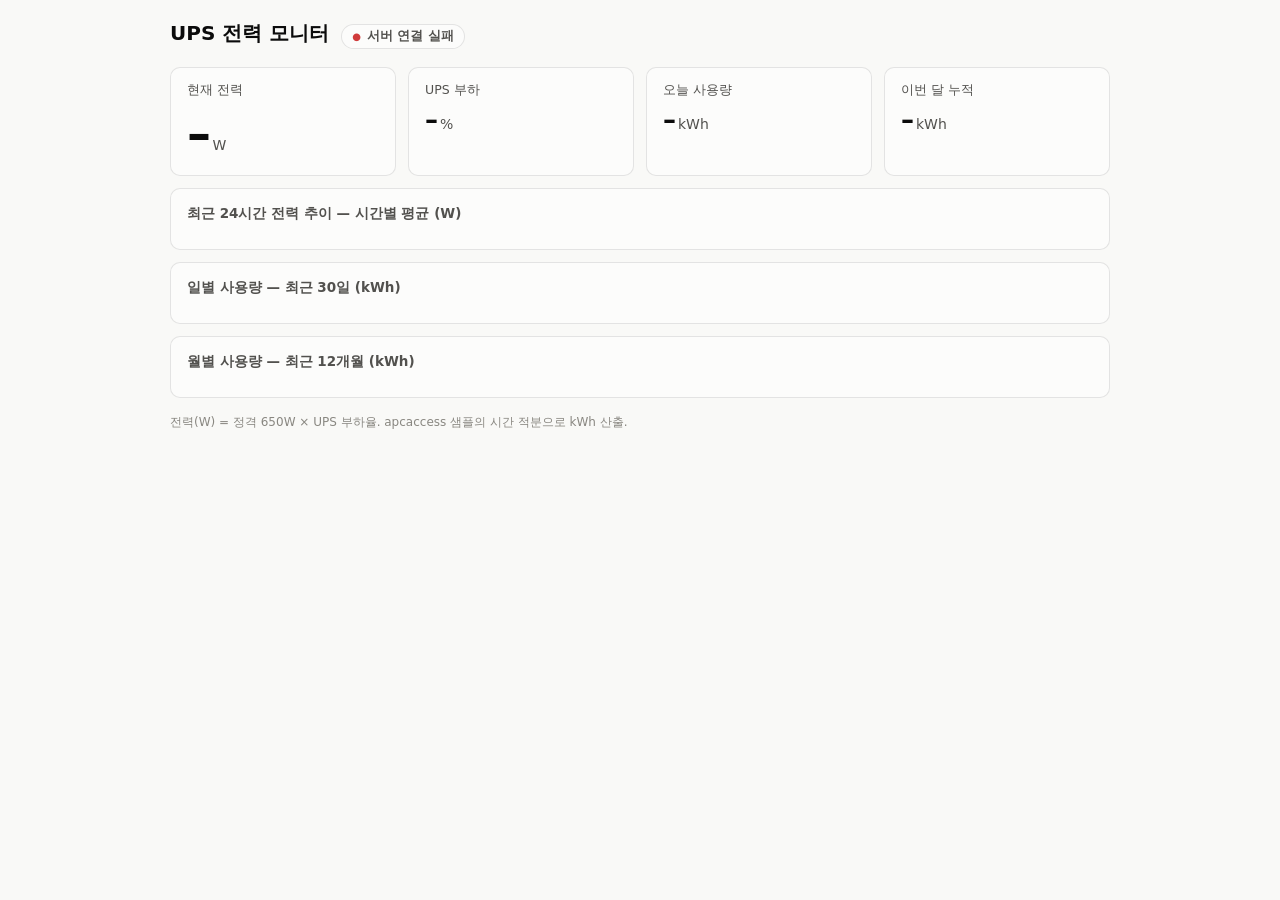
==== static/index.html @ 314793c1 "Add UPS power monitor: apcaccess-based collector, dashboard, LCD display Collects LOADPCT/NOMPOWER f" ====
<!DOCTYPE html>
<html lang="ko">
<head>
<meta charset="utf-8">
<meta name="viewport" content="width=device-width, initial-scale=1">
<title>UPS 전력 모니터</title>
<style>
  :root {
    color-scheme: light;
    --page:      #f9f9f7;
    --surface:   #fcfcfb;
    --ink:       #0b0b0b;
    --ink-2:     #52514e;
    --muted:     #898781;
    --grid:      #e1e0d9;
    --axis:      #c3c2b7;
    --border:    rgba(11,11,11,0.10);
    --series:    #2a78d6;
    --st-good:   #0ca30c;
    --st-serious:#ec835a;
    --st-crit:   #d03b3b;
  }
  @media (prefers-color-scheme: dark) {
    :root:not([data-theme="light"]) {
      color-scheme: dark;
      --page:      #0d0d0d;
      --surface:   #1a1a19;
      --ink:       #ffffff;
      --ink-2:     #c3c2b7;
      --muted:     #898781;
      --grid:      #2c2c2a;
      --axis:      #383835;
      --border:    rgba(255,255,255,0.10);
      --series:    #3987e5;
    }
  }
  * { box-sizing: border-box; margin: 0; }
  body {
    background: var(--page); color: var(--ink);
    font-family: system-ui, -apple-system, "Segoe UI", sans-serif;
    padding: 20px; max-width: 980px; margin: 0 auto;
  }
  header { display: flex; align-items: baseline; gap: 12px; flex-wrap: wrap; margin-bottom: 18px; }
  header h1 { font-size: 20px; font-weight: 650; }
  #updated { color: var(--muted); font-size: 12.5px; margin-left: auto; }
  .chip {
    font-size: 12.5px; font-weight: 600; padding: 3px 10px; border-radius: 99px;
    border: 1px solid var(--border); background: var(--surface); color: var(--ink-2);
  }
  .chip::before { content: "●"; margin-right: 6px; font-size: 10px; color: var(--muted); }
  .chip.good::before   { color: var(--st-good); }
  .chip.onbatt::before { color: var(--st-serious); }
  .chip.crit::before   { color: var(--st-crit); }

  .tiles { display: grid; grid-template-columns: repeat(auto-fit, minmax(160px, 1fr)); gap: 12px; margin-bottom: 12px; }
  .tile {
    background: var(--surface); border: 1px solid var(--border);
    border-radius: 10px; padding: 14px 16px;
  }
  .tile .label { font-size: 12.5px; color: var(--ink-2); margin-bottom: 6px; }
  .tile .value { font-size: 26px; font-weight: 600; }
  .tile .value small { font-size: 14px; font-weight: 500; color: var(--ink-2); margin-left: 2px; }
  .tile.hero .value { font-size: 48px; letter-spacing: -0.5px; }

  .card {
    background: var(--surface); border: 1px solid var(--border);
    border-radius: 10px; padding: 16px; margin-bottom: 12px; position: relative;
  }
  .card h2 { font-size: 13.5px; font-weight: 600; color: var(--ink-2); margin-bottom: 10px; }
  .chart { position: relative; }
  .chart svg { display: block; width: 100%; }
  .chart .empty { color: var(--muted); font-size: 13px; padding: 24px 0; text-align: center; }

  svg text { font-family: inherit; font-size: 11px; fill: var(--muted); font-variant-numeric: tabular-nums; }
  svg .gridline { stroke: var(--grid); stroke-width: 1; }
  svg .baseline { stroke: var(--axis); stroke-width: 1; }
  svg .line { stroke: var(--series); stroke-width: 2; fill: none; stroke-linejoin: round; stroke-linecap: round; }
  svg .area { fill: var(--series); opacity: 0.1; }
  svg .bar  { fill: var(--series); }
  svg .dot  { fill: var(--series); stroke: var(--surface); stroke-width: 2; }
  svg .crosshair { stroke: var(--axis); stroke-width: 1; }
  svg .end-label { fill: var(--ink-2); font-weight: 600; }

  .tooltip {
    position: absolute; pointer-events: none; z-index: 10; display: none;
    background: var(--surface); border: 1px solid var(--border); border-radius: 8px;
    box-shadow: 0 2px 10px rgba(0,0,0,0.12); padding: 7px 10px; font-size: 12px;
    color: var(--ink-2); white-space: nowrap;
  }
  .tooltip b { color: var(--ink); font-variant-numeric: tabular-nums; }
  footer { color: var(--muted); font-size: 12px; margin-top: 16px; }
</style>
</head>
<body>

<header>
  <h1>UPS 전력 모니터</h1>
  <span class="chip" id="status-chip">연결 중…</span>
  <span id="updated"></span>
</header>

<div class="tiles">
  <div class="tile hero">
    <div class="label">현재 전력</div>
    <div class="value"><span id="now-w">–</span><small>W</small></div>
  </div>
  <div class="tile">
    <div class="label">UPS 부하</div>
    <div class="value"><span id="now-load">–</span><small>%</small></div>
  </div>
  <div class="tile">
    <div class="label">오늘 사용량</div>
    <div class="value"><span id="today-kwh">–</span><small>kWh</small></div>
  </div>
  <div class="tile">
    <div class="label">이번 달 누적 <span id="month-name"></span></div>
    <div class="value"><span id="month-kwh">–</span><small>kWh</small></div>
  </div>
</div>

<div class="card"><h2>최근 24시간 전력 추이 — 시간별 평균 (W)</h2><div class="chart" id="chart-hourly"></div></div>
<div class="card"><h2>일별 사용량 — 최근 30일 (kWh)</h2><div class="chart" id="chart-daily"></div></div>
<div class="card"><h2>월별 사용량 — 최근 12개월 (kWh)</h2><div class="chart" id="chart-monthly"></div></div>

<footer>전력(W) = 정격 650W × UPS 부하율. apcaccess 샘플의 시간 적분으로 kWh 산출.</footer>

<script>
"use strict";
const $ = id => document.getElementById(id);
const NS = "http://www.w3.org/2000/svg";
const fetchJSON = url => fetch(url).then(r => { if (!r.ok) throw new Error(r.status); return r.json(); });

function el(name, attrs, parent) {
  const e = document.createElementNS(NS, name);
  for (const k in attrs) e.setAttribute(k, attrs[k]);
  if (parent) parent.appendChild(e);
  return e;
}

/* 깔끔한 y축 눈금: 0부터 최댓값까지 3~5개 */
function niceTicks(maxVal) {
  if (maxVal <= 0) maxVal = 1;
  const rough = maxVal / 4;
  const pow = Math.pow(10, Math.floor(Math.log10(rough)));
  const step = [1, 2, 2.5, 5, 10].map(m => m * pow).find(s => maxVal / s <= 5);
  const ticks = [];
  for (let v = 0; v <= maxVal + 1e-9; v += step) ticks.push(v);
  if (ticks[ticks.length - 1] < maxVal) ticks.push(ticks[ticks.length - 1] + step);
  return ticks;
}

function fmt(v, digits) {
  return v.toLocaleString("ko-KR", { maximumFractionDigits: digits, minimumFractionDigits: 0 });
}

function makeTooltip(container) {
  let tip = container.querySelector(".tooltip");
  if (!tip) { tip = document.createElement("div"); tip.className = "tooltip"; container.appendChild(tip); }
  return tip;
}
function moveTip(tip, container, x, y, html) {
  tip.innerHTML = html; tip.style.display = "block";
  const cw = container.clientWidth, tw = tip.offsetWidth;
  tip.style.left = Math.min(Math.max(0, x - tw / 2), cw - tw) + "px";
  tip.style.top = Math.max(0, y - tip.offsetHeight - 12) + "px";
}

const PAD = { l: 44, r: 16, t: 10, b: 22 };
const H = 200;

function frame(container, ticks, unitDigits) {
  container.querySelectorAll("svg,.empty").forEach(n => n.remove());
  const W = Math.max(container.clientWidth, 320);
  const svg = el("svg", { viewBox: `0 0 ${W} ${H}`, width: W, height: H });
  container.appendChild(svg);
  const y = v => PAD.t + (H - PAD.t - PAD.b) * (1 - v / ticks[ticks.length - 1]);
  for (const t of ticks) {
    el("line", { x1: PAD.l, x2: W - PAD.r, y1: y(t), y2: y(t), class: t === 0 ? "baseline" : "gridline" }, svg);
    const txt = el("text", { x: PAD.l - 8, y: y(t) + 4, "text-anchor": "end" }, svg);
    txt.textContent = fmt(t, unitDigits);
  }
  return { svg, W, y };
}

function showEmpty(container) {
  container.querySelectorAll("svg,.empty").forEach(n => n.remove());
  const d = document.createElement("div");
  d.className = "empty"; d.textContent = "아직 데이터가 없습니다";
  container.appendChild(d);
}

/* ── 라인 차트 (24시간 전력) ───────────────────────────── */
function lineChart(container, data) {
  if (!data.length) return showEmpty(container);
  const ticks = niceTicks(Math.max(...data.map(d => d.avg_w)));
  const { svg, W, y } = frame(container, ticks, 0);
  const x = i => PAD.l + (W - PAD.l - PAD.r) * (data.length === 1 ? 0.5 : i / (data.length - 1));

  // x축 라벨: 3시간 간격
  data.forEach((d, i) => {
    const h = new Date(d.t * 1000).getHours();
    if (h % 3 === 0 && i !== data.length - 1) {
      const txt = el("text", { x: x(i), y: H - 6, "text-anchor": "middle" }, svg);
      txt.textContent = h + "시";
    }
  });

  const pts = data.map((d, i) => `${x(i)},${y(d.avg_w)}`);
  el("path", { class: "area", d: `M${pts.join("L")}L${x(data.length - 1)},${y(0)}L${x(0)},${y(0)}Z` }, svg);
  el("path", { class: "line", d: `M${pts.join("L")}` }, svg);

  const last = data[data.length - 1];
  el("circle", { class: "dot", cx: x(data.length - 1), cy: y(last.avg_w), r: 4.5 }, svg);
  const lbl = el("text", { class: "end-label", x: x(data.length - 1) - 8, y: y(last.avg_w) - 10, "text-anchor": "end" }, svg);
  lbl.textContent = fmt(last.avg_w, 0) + " W";

  // 크로스헤어 + 툴팁
  const tip = makeTooltip(container);
  const ch = el("line", { class: "crosshair", y1: PAD.t, y2: H - PAD.b, visibility: "hidden" }, svg);
  const chDot = el("circle", { class: "dot", r: 4.5, visibility: "hidden" }, svg);
  svg.addEventListener("mousemove", ev => {
    const rect = svg.getBoundingClientRect();
    const mx = (ev.clientX - rect.left) * (W / rect.width);
    let i = Math.round((mx - PAD.l) / (W - PAD.l - PAD.r) * (data.length - 1));
    i = Math.max(0, Math.min(data.length - 1, i));
    const d = data[i];
    ch.setAttribute("x1", x(i)); ch.setAttribute("x2", x(i)); ch.setAttribute("visibility", "visible");
    chDot.setAttribute("cx", x(i)); chDot.setAttribute("cy", y(d.avg_w)); chDot.setAttribute("visibility", "visible");
    const dt = new Date(d.t * 1000);
    moveTip(tip, container, x(i) * (rect.width / W), y(d.avg_w) * (rect.height / H),
      `${dt.getMonth() + 1}/${dt.getDate()} ${dt.getHours()}시 &nbsp; 평균 <b>${fmt(d.avg_w, 1)} W</b>` +
      `<br>최소 ${fmt(d.min_w, 1)} · 최대 ${fmt(d.max_w, 1)} W · ${fmt(d.kwh * 1000, 0)} Wh`);
  });
  svg.addEventListener("mouseleave", () => {
    tip.style.display = "none";
    ch.setAttribute("visibility", "hidden"); chDot.setAttribute("visibility", "hidden");
  });
}

/* ── 막대 차트 (일별/월별 kWh) ─────────────────────────── */
function barChart(container, data, labelFn, tipFn, kwhDigits) {
  if (!data.length) return showEmpty(container);
  const ticks = niceTicks(Math.max(...data.map(d => d.kwh)));
  const { svg, W, y } = frame(container, ticks, kwhDigits);
  const slot = (W - PAD.l - PAD.r) / data.length;
  const bw = Math.min(24, Math.max(3, slot - 2));  // ≤24px, 인접 막대 사이 2px 이상 간격

  const labelEvery = Math.ceil(data.length / 10);
  const tip = makeTooltip(container);

  data.forEach((d, i) => {
    const cx = PAD.l + slot * (i + 0.5);
    const h = y(0) - y(d.kwh);
    const r = Math.min(4, h, bw / 2);  // 상단(데이터 끝) 4px 라운드, 베이스라인은 직각
    const xl = cx - bw / 2;
    el("path", { class: "bar", d:
      `M${xl},${y(0)} L${xl},${y(d.kwh) + r} Q${xl},${y(d.kwh)} ${xl + r},${y(d.kwh)}` +
      ` L${xl + bw - r},${y(d.kwh)} Q${xl + bw},${y(d.kwh)} ${xl + bw},${y(d.kwh) + r}` +
      ` L${xl + bw},${y(0)} Z` }, svg);

    if (i % labelEvery === 0) {
      const txt = el("text", { x: cx, y: H - 6, "text-anchor": "middle" }, svg);
      txt.textContent = labelFn(d);
    }
    // 히트 영역(막대보다 넓게) + 툴팁
    const hit = el("rect", { x: PAD.l + slot * i, y: PAD.t, width: slot, height: H - PAD.t - PAD.b, fill: "transparent" }, svg);
    hit.addEventListener("mousemove", () => {
      const rect = svg.getBoundingClientRect();
      moveTip(tip, container, cx * (rect.width / W), y(d.kwh) * (rect.height / H), tipFn(d));
    });
    hit.addEventListener("mouseleave", () => { tip.style.display = "none"; });
  });

  // 마지막(현재) 막대 값 라벨
  const last = data[data.length - 1];
  const lx = PAD.l + slot * (data.length - 0.5);
  const lbl = el("text", { class: "end-label", x: Math.min(lx, W - PAD.r - 4), y: y(last.kwh) - 6, "text-anchor": "middle" }, svg);
  lbl.textContent = fmt(last.kwh, kwhDigits);
}

/* ── 데이터 갱신 ───────────────────────────────────────── */
const STATUS_MAP = [
  [/ONBATT/, ["onbatt", "배터리 구동"]],
  [/ONLINE/, ["good", "정상 (상용전원)"]],
  [/COMMLOST|SHUTTING/, ["crit", "통신 두절"]],
];

async function refreshRealtime() {
  try {
    const d = await fetchJSON("/api/realtime");
    if (d.ts == null) { $("status-chip").textContent = "수집 대기 중"; return; }
    $("now-w").textContent = fmt(d.watts, 1);
    $("now-load").textContent = fmt(d.loadpct, 1);
    const age = Date.now() / 1000 - d.ts;
    $("updated").textContent = age > 120
      ? `⚠ 마지막 샘플 ${Math.round(age / 60)}분 전 — 수집기 확인 필요`
      : `갱신 ${new Date(d.ts * 1000).toLocaleTimeString("ko-KR")}`;
    const chip = $("status-chip");
    const m = STATUS_MAP.find(([re]) => re.test(d.status || ""));
    chip.className = "chip " + (m ? m[1][0] : "");
    chip.textContent = m ? m[1][1] : (d.status || "상태 미상");
  } catch (e) {
    $("status-chip").className = "chip crit";
    $("status-chip").textContent = "서버 연결 실패";
  }
}

let cache = { hourly: [], daily: [], monthly: [] };

async function refreshCharts() {
  try {
    const [hourly, daily, monthly, summary] = await Promise.all([
      fetchJSON("/api/hourly?hours=24"), fetchJSON("/api/daily?days=30"),
      fetchJSON("/api/monthly?months=12"), fetchJSON("/api/summary"),
    ]);
    cache = { hourly, daily, monthly };
    $("today-kwh").textContent = fmt(summary.today_kwh, 2);
    $("month-kwh").textContent = fmt(summary.month_kwh, 1);
    $("month-name").textContent = `(${+summary.month.slice(5)}월)`;
    renderAll();
  } catch (e) { /* 다음 주기에 재시도 */ }
}

function renderAll() {
  lineChart($("chart-hourly"), cache.hourly);
  barChart($("chart-daily"), cache.daily,
    d => `${+d.t.slice(5, 7)}/${+d.t.slice(8)}`,
    d => `${d.t} &nbsp; <b>${fmt(d.kwh, 3)} kWh</b><br>평균 ${fmt(d.avg_w, 1)} W · 최소 ${fmt(d.min_w, 1)} · 최대 ${fmt(d.max_w, 1)} W`,
    2);
  const n = new Date();
  const thisMonth = `${n.getFullYear()}-${String(n.getMonth() + 1).padStart(2, "0")}`;
  barChart($("chart-monthly"), cache.monthly,
    d => `${+d.t.slice(5)}월`,
    d => `${d.t}${d.t === thisMonth ? " (진행 중)" : ""} &nbsp; <b>${fmt(d.kwh, 2)} kWh</b><br>평균 ${fmt(d.avg_w, 1)} W`,
    0);
}

let resizeTimer;
window.addEventListener("resize", () => {
  clearTimeout(resizeTimer); resizeTimer = setTimeout(renderAll, 150);
});

refreshRealtime(); refreshCharts();
setInterval(refreshRealtime, 5000);
setInterval(refreshCharts, 60000);
</script>
</body>
</html>
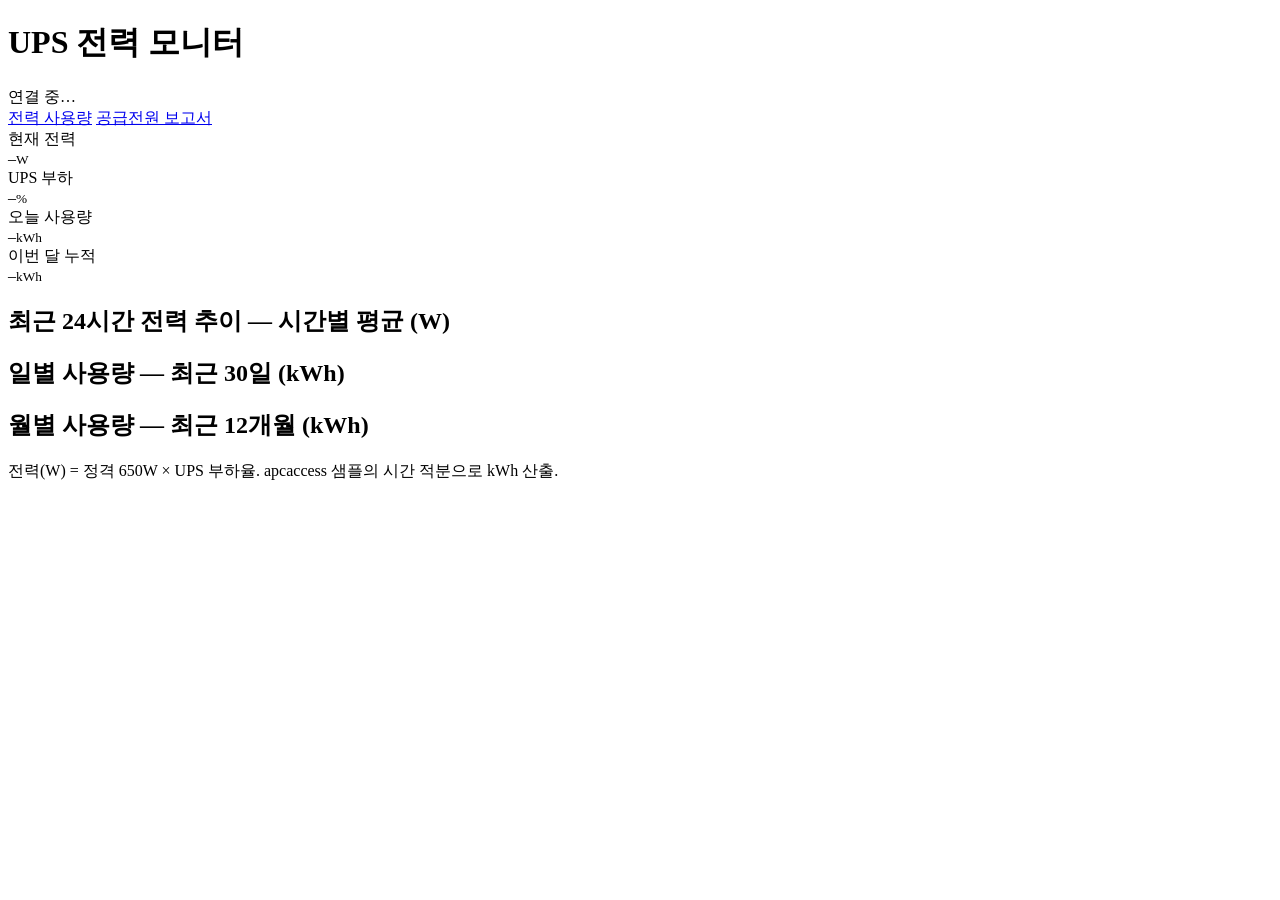
==== commit 51dc3c7b: "공급전원 보고서 추가: 입력 전압 단기/장기 변동 + 이벤트 로그 apcaccess가 매 주기 돌려주던 LINEV를 지금까지 LCD 표시에만 쓰고 버렸다. 이제 전력과 같은 방식으" ====
--- a/static/index.html
+++ b/static/index.html
@@ -4,92 +4,7 @@
 <meta charset="utf-8">
 <meta name="viewport" content="width=device-width, initial-scale=1">
 <title>UPS 전력 모니터</title>
-<style>
-  :root {
-    color-scheme: light;
-    --page:      #f9f9f7;
-    --surface:   #fcfcfb;
-    --ink:       #0b0b0b;
-    --ink-2:     #52514e;
-    --muted:     #898781;
-    --grid:      #e1e0d9;
-    --axis:      #c3c2b7;
-    --border:    rgba(11,11,11,0.10);
-    --series:    #2a78d6;
-    --st-good:   #0ca30c;
-    --st-serious:#ec835a;
-    --st-crit:   #d03b3b;
-  }
-  @media (prefers-color-scheme: dark) {
-    :root:not([data-theme="light"]) {
-      color-scheme: dark;
-      --page:      #0d0d0d;
-      --surface:   #1a1a19;
-      --ink:       #ffffff;
-      --ink-2:     #c3c2b7;
-      --muted:     #898781;
-      --grid:      #2c2c2a;
-      --axis:      #383835;
-      --border:    rgba(255,255,255,0.10);
-      --series:    #3987e5;
-    }
-  }
-  * { box-sizing: border-box; margin: 0; }
-  body {
-    background: var(--page); color: var(--ink);
-    font-family: system-ui, -apple-system, "Segoe UI", sans-serif;
-    padding: 20px; max-width: 980px; margin: 0 auto;
-  }
-  header { display: flex; align-items: baseline; gap: 12px; flex-wrap: wrap; margin-bottom: 18px; }
-  header h1 { font-size: 20px; font-weight: 650; }
-  #updated { color: var(--muted); font-size: 12.5px; margin-left: auto; }
-  .chip {
-    font-size: 12.5px; font-weight: 600; padding: 3px 10px; border-radius: 99px;
-    border: 1px solid var(--border); background: var(--surface); color: var(--ink-2);
-  }
-  .chip::before { content: "●"; margin-right: 6px; font-size: 10px; color: var(--muted); }
-  .chip.good::before   { color: var(--st-good); }
-  .chip.onbatt::before { color: var(--st-serious); }
-  .chip.crit::before   { color: var(--st-crit); }
-
-  .tiles { display: grid; grid-template-columns: repeat(auto-fit, minmax(160px, 1fr)); gap: 12px; margin-bottom: 12px; }
-  .tile {
-    background: var(--surface); border: 1px solid var(--border);
-    border-radius: 10px; padding: 14px 16px;
-  }
-  .tile .label { font-size: 12.5px; color: var(--ink-2); margin-bottom: 6px; }
-  .tile .value { font-size: 26px; font-weight: 600; }
-  .tile .value small { font-size: 14px; font-weight: 500; color: var(--ink-2); margin-left: 2px; }
-  .tile.hero .value { font-size: 48px; letter-spacing: -0.5px; }
-
-  .card {
-    background: var(--surface); border: 1px solid var(--border);
-    border-radius: 10px; padding: 16px; margin-bottom: 12px; position: relative;
-  }
-  .card h2 { font-size: 13.5px; font-weight: 600; color: var(--ink-2); margin-bottom: 10px; }
-  .chart { position: relative; }
-  .chart svg { display: block; width: 100%; }
-  .chart .empty { color: var(--muted); font-size: 13px; padding: 24px 0; text-align: center; }
-
-  svg text { font-family: inherit; font-size: 11px; fill: var(--muted); font-variant-numeric: tabular-nums; }
-  svg .gridline { stroke: var(--grid); stroke-width: 1; }
-  svg .baseline { stroke: var(--axis); stroke-width: 1; }
-  svg .line { stroke: var(--series); stroke-width: 2; fill: none; stroke-linejoin: round; stroke-linecap: round; }
-  svg .area { fill: var(--series); opacity: 0.1; }
-  svg .bar  { fill: var(--series); }
-  svg .dot  { fill: var(--series); stroke: var(--surface); stroke-width: 2; }
-  svg .crosshair { stroke: var(--axis); stroke-width: 1; }
-  svg .end-label { fill: var(--ink-2); font-weight: 600; }
-
-  .tooltip {
-    position: absolute; pointer-events: none; z-index: 10; display: none;
-    background: var(--surface); border: 1px solid var(--border); border-radius: 8px;
-    box-shadow: 0 2px 10px rgba(0,0,0,0.12); padding: 7px 10px; font-size: 12px;
-    color: var(--ink-2); white-space: nowrap;
-  }
-  .tooltip b { color: var(--ink); font-variant-numeric: tabular-nums; }
-  footer { color: var(--muted); font-size: 12px; margin-top: 16px; }
-</style>
+<link rel="stylesheet" href="/common.css">
 </head>
 <body>
 
@@ -98,6 +13,11 @@
   <span class="chip" id="status-chip">연결 중…</span>
   <span id="updated"></span>
 </header>
+
+<nav>
+  <a href="/" aria-current="page">전력 사용량</a>
+  <a href="/power-quality">공급전원 보고서</a>
+</nav>
 
 <div class="tiles">
   <div class="tile hero">
@@ -124,166 +44,9 @@
 
 <footer>전력(W) = 정격 650W × UPS 부하율. apcaccess 샘플의 시간 적분으로 kWh 산출.</footer>
 
+<script src="/common.js"></script>
 <script>
 "use strict";
-const $ = id => document.getElementById(id);
-const NS = "http://www.w3.org/2000/svg";
-const fetchJSON = url => fetch(url).then(r => { if (!r.ok) throw new Error(r.status); return r.json(); });
-
-function el(name, attrs, parent) {
-  const e = document.createElementNS(NS, name);
-  for (const k in attrs) e.setAttribute(k, attrs[k]);
-  if (parent) parent.appendChild(e);
-  return e;
-}
-
-/* 깔끔한 y축 눈금: 0부터 최댓값까지 3~5개 */
-function niceTicks(maxVal) {
-  if (maxVal <= 0) maxVal = 1;
-  const rough = maxVal / 4;
-  const pow = Math.pow(10, Math.floor(Math.log10(rough)));
-  const step = [1, 2, 2.5, 5, 10].map(m => m * pow).find(s => maxVal / s <= 5);
-  const ticks = [];
-  for (let v = 0; v <= maxVal + 1e-9; v += step) ticks.push(v);
-  if (ticks[ticks.length - 1] < maxVal) ticks.push(ticks[ticks.length - 1] + step);
-  return ticks;
-}
-
-function fmt(v, digits) {
-  return v.toLocaleString("ko-KR", { maximumFractionDigits: digits, minimumFractionDigits: 0 });
-}
-
-function makeTooltip(container) {
-  let tip = container.querySelector(".tooltip");
-  if (!tip) { tip = document.createElement("div"); tip.className = "tooltip"; container.appendChild(tip); }
-  return tip;
-}
-function moveTip(tip, container, x, y, html) {
-  tip.innerHTML = html; tip.style.display = "block";
-  const cw = container.clientWidth, tw = tip.offsetWidth;
-  tip.style.left = Math.min(Math.max(0, x - tw / 2), cw - tw) + "px";
-  tip.style.top = Math.max(0, y - tip.offsetHeight - 12) + "px";
-}
-
-const PAD = { l: 44, r: 16, t: 10, b: 22 };
-const H = 200;
-
-function frame(container, ticks, unitDigits) {
-  container.querySelectorAll("svg,.empty").forEach(n => n.remove());
-  const W = Math.max(container.clientWidth, 320);
-  const svg = el("svg", { viewBox: `0 0 ${W} ${H}`, width: W, height: H });
-  container.appendChild(svg);
-  const y = v => PAD.t + (H - PAD.t - PAD.b) * (1 - v / ticks[ticks.length - 1]);
-  for (const t of ticks) {
-    el("line", { x1: PAD.l, x2: W - PAD.r, y1: y(t), y2: y(t), class: t === 0 ? "baseline" : "gridline" }, svg);
-    const txt = el("text", { x: PAD.l - 8, y: y(t) + 4, "text-anchor": "end" }, svg);
-    txt.textContent = fmt(t, unitDigits);
-  }
-  return { svg, W, y };
-}
-
-function showEmpty(container) {
-  container.querySelectorAll("svg,.empty").forEach(n => n.remove());
-  const d = document.createElement("div");
-  d.className = "empty"; d.textContent = "아직 데이터가 없습니다";
-  container.appendChild(d);
-}
-
-/* ── 라인 차트 (24시간 전력) ───────────────────────────── */
-function lineChart(container, data) {
-  if (!data.length) return showEmpty(container);
-  const ticks = niceTicks(Math.max(...data.map(d => d.avg_w)));
-  const { svg, W, y } = frame(container, ticks, 0);
-  const x = i => PAD.l + (W - PAD.l - PAD.r) * (data.length === 1 ? 0.5 : i / (data.length - 1));
-
-  // x축 라벨: 3시간 간격
-  data.forEach((d, i) => {
-    const h = new Date(d.t * 1000).getHours();
-    if (h % 3 === 0 && i !== data.length - 1) {
-      const txt = el("text", { x: x(i), y: H - 6, "text-anchor": "middle" }, svg);
-      txt.textContent = h + "시";
-    }
-  });
-
-  const pts = data.map((d, i) => `${x(i)},${y(d.avg_w)}`);
-  el("path", { class: "area", d: `M${pts.join("L")}L${x(data.length - 1)},${y(0)}L${x(0)},${y(0)}Z` }, svg);
-  el("path", { class: "line", d: `M${pts.join("L")}` }, svg);
-
-  const last = data[data.length - 1];
-  el("circle", { class: "dot", cx: x(data.length - 1), cy: y(last.avg_w), r: 4.5 }, svg);
-  const lbl = el("text", { class: "end-label", x: x(data.length - 1) - 8, y: y(last.avg_w) - 10, "text-anchor": "end" }, svg);
-  lbl.textContent = fmt(last.avg_w, 0) + " W";
-
-  // 크로스헤어 + 툴팁
-  const tip = makeTooltip(container);
-  const ch = el("line", { class: "crosshair", y1: PAD.t, y2: H - PAD.b, visibility: "hidden" }, svg);
-  const chDot = el("circle", { class: "dot", r: 4.5, visibility: "hidden" }, svg);
-  svg.addEventListener("mousemove", ev => {
-    const rect = svg.getBoundingClientRect();
-    const mx = (ev.clientX - rect.left) * (W / rect.width);
-    let i = Math.round((mx - PAD.l) / (W - PAD.l - PAD.r) * (data.length - 1));
-    i = Math.max(0, Math.min(data.length - 1, i));
-    const d = data[i];
-    ch.setAttribute("x1", x(i)); ch.setAttribute("x2", x(i)); ch.setAttribute("visibility", "visible");
-    chDot.setAttribute("cx", x(i)); chDot.setAttribute("cy", y(d.avg_w)); chDot.setAttribute("visibility", "visible");
-    const dt = new Date(d.t * 1000);
-    moveTip(tip, container, x(i) * (rect.width / W), y(d.avg_w) * (rect.height / H),
-      `${dt.getMonth() + 1}/${dt.getDate()} ${dt.getHours()}시 &nbsp; 평균 <b>${fmt(d.avg_w, 1)} W</b>` +
-      `<br>최소 ${fmt(d.min_w, 1)} · 최대 ${fmt(d.max_w, 1)} W · ${fmt(d.kwh * 1000, 0)} Wh`);
-  });
-  svg.addEventListener("mouseleave", () => {
-    tip.style.display = "none";
-    ch.setAttribute("visibility", "hidden"); chDot.setAttribute("visibility", "hidden");
-  });
-}
-
-/* ── 막대 차트 (일별/월별 kWh) ─────────────────────────── */
-function barChart(container, data, labelFn, tipFn, kwhDigits) {
-  if (!data.length) return showEmpty(container);
-  const ticks = niceTicks(Math.max(...data.map(d => d.kwh)));
-  const { svg, W, y } = frame(container, ticks, kwhDigits);
-  const slot = (W - PAD.l - PAD.r) / data.length;
-  const bw = Math.min(24, Math.max(3, slot - 2));  // ≤24px, 인접 막대 사이 2px 이상 간격
-
-  const labelEvery = Math.ceil(data.length / 10);
-  const tip = makeTooltip(container);
-
-  data.forEach((d, i) => {
-    const cx = PAD.l + slot * (i + 0.5);
-    const h = y(0) - y(d.kwh);
-    const r = Math.min(4, h, bw / 2);  // 상단(데이터 끝) 4px 라운드, 베이스라인은 직각
-    const xl = cx - bw / 2;
-    el("path", { class: "bar", d:
-      `M${xl},${y(0)} L${xl},${y(d.kwh) + r} Q${xl},${y(d.kwh)} ${xl + r},${y(d.kwh)}` +
-      ` L${xl + bw - r},${y(d.kwh)} Q${xl + bw},${y(d.kwh)} ${xl + bw},${y(d.kwh) + r}` +
-      ` L${xl + bw},${y(0)} Z` }, svg);
-
-    if (i % labelEvery === 0) {
-      const txt = el("text", { x: cx, y: H - 6, "text-anchor": "middle" }, svg);
-      txt.textContent = labelFn(d);
-    }
-    // 히트 영역(막대보다 넓게) + 툴팁
-    const hit = el("rect", { x: PAD.l + slot * i, y: PAD.t, width: slot, height: H - PAD.t - PAD.b, fill: "transparent" }, svg);
-    hit.addEventListener("mousemove", () => {
-      const rect = svg.getBoundingClientRect();
-      moveTip(tip, container, cx * (rect.width / W), y(d.kwh) * (rect.height / H), tipFn(d));
-    });
-    hit.addEventListener("mouseleave", () => { tip.style.display = "none"; });
-  });
-
-  // 마지막(현재) 막대 값 라벨
-  const last = data[data.length - 1];
-  const lx = PAD.l + slot * (data.length - 0.5);
-  const lbl = el("text", { class: "end-label", x: Math.min(lx, W - PAD.r - 4), y: y(last.kwh) - 6, "text-anchor": "middle" }, svg);
-  lbl.textContent = fmt(last.kwh, kwhDigits);
-}
-
-/* ── 데이터 갱신 ───────────────────────────────────────── */
-const STATUS_MAP = [
-  [/ONBATT/, ["onbatt", "배터리 구동"]],
-  [/ONLINE/, ["good", "정상 (상용전원)"]],
-  [/COMMLOST|SHUTTING/, ["crit", "통신 두절"]],
-];
 
 async function refreshRealtime() {
   try {
@@ -295,10 +58,7 @@
     $("updated").textContent = age > 120
       ? `⚠ 마지막 샘플 ${Math.round(age / 60)}분 전 — 수집기 확인 필요`
       : `갱신 ${new Date(d.ts * 1000).toLocaleTimeString("ko-KR")}`;
-    const chip = $("status-chip");
-    const m = STATUS_MAP.find(([re]) => re.test(d.status || ""));
-    chip.className = "chip " + (m ? m[1][0] : "");
-    chip.textContent = m ? m[1][1] : (d.status || "상태 미상");
+    applyStatus($("status-chip"), d.status);
   } catch (e) {
     $("status-chip").className = "chip crit";
     $("status-chip").textContent = "서버 연결 실패";
@@ -322,7 +82,14 @@
 }
 
 function renderAll() {
-  lineChart($("chart-hourly"), cache.hourly);
+  lineChart($("chart-hourly"), cache.hourly, {
+    key: "avg_w", unit: "W", digits: 0,
+    tipFn: d => {
+      const dt = new Date(d.t * 1000);
+      return `${dt.getMonth() + 1}/${dt.getDate()} ${dt.getHours()}시 &nbsp; 평균 <b>${fmt(d.avg_w, 1)} W</b>` +
+        `<br>최소 ${fmt(d.min_w, 1)} · 최대 ${fmt(d.max_w, 1)} W · ${fmt(d.kwh * 1000, 0)} Wh`;
+    },
+  });
   barChart($("chart-daily"), cache.daily,
     d => `${+d.t.slice(5, 7)}/${+d.t.slice(8)}`,
     d => `${d.t} &nbsp; <b>${fmt(d.kwh, 3)} kWh</b><br>평균 ${fmt(d.avg_w, 1)} W · 최소 ${fmt(d.min_w, 1)} · 최대 ${fmt(d.max_w, 1)} W`,
@@ -335,11 +102,7 @@
     0);
 }
 
-let resizeTimer;
-window.addEventListener("resize", () => {
-  clearTimeout(resizeTimer); resizeTimer = setTimeout(renderAll, 150);
-});
-
+onResize(renderAll);
 refreshRealtime(); refreshCharts();
 setInterval(refreshRealtime, 5000);
 setInterval(refreshCharts, 60000);
